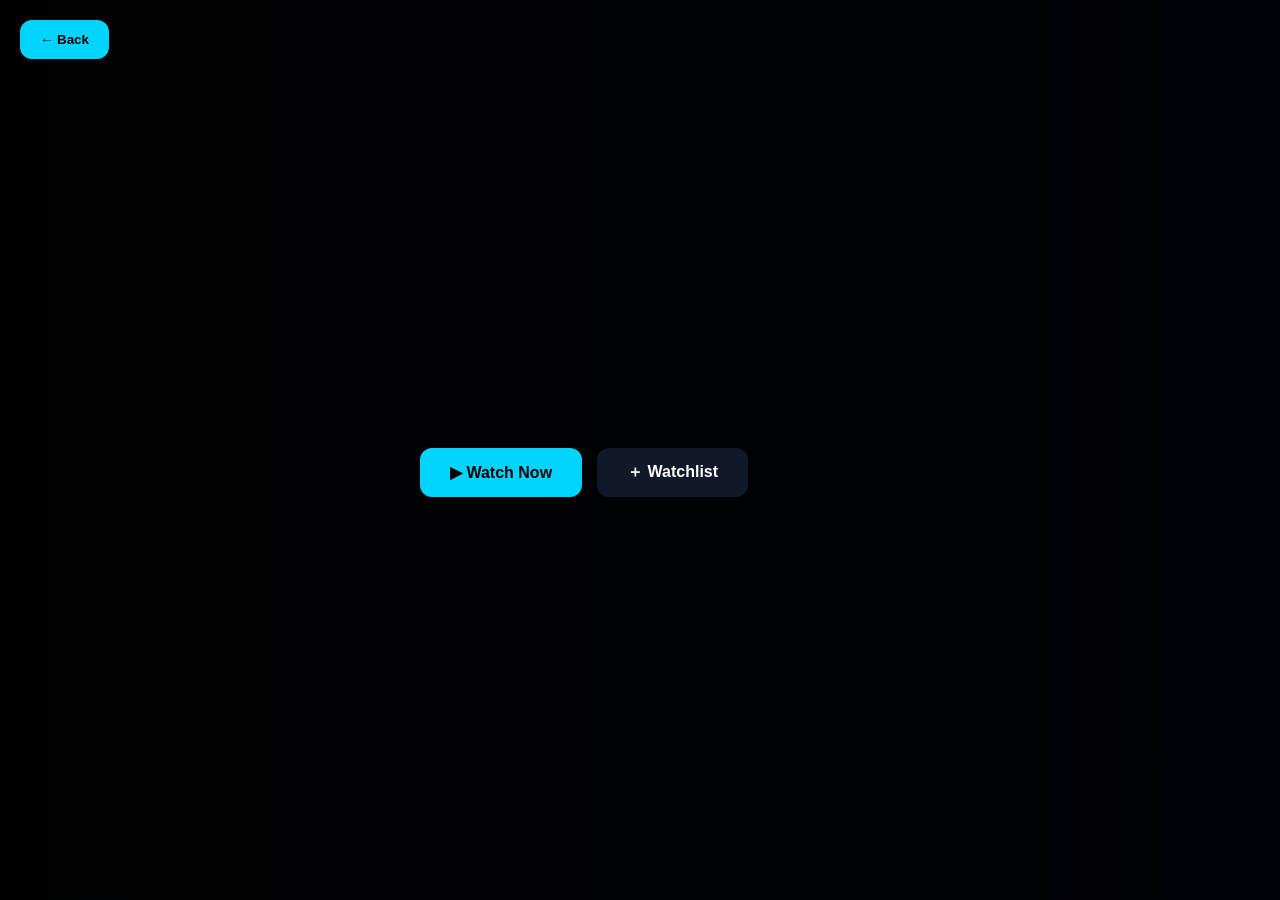
==== details.html @ 7b1274ec "Add files via upload" ====
<!DOCTYPE html>
<html lang="en">
<head>

<meta charset="UTF-8">
<meta name="viewport" content="width=device-width, initial-scale=1.0">

<title>Details</title>

<link rel="stylesheet" href="css/main.css">

<style>

.back-btn{
    position:fixed;
    top:20px;
    left:20px;
    z-index:9999;

    padding:12px 20px;

    border:none;
    border-radius:12px;

    background:#00d4ff;
    color:black;

    font-weight:600;

    cursor:pointer;

    transition:.3s;
}

.back-btn:hover{
    transform:translateY(-2px);
}

.details-backdrop{
    min-height:100vh;
    background-size:cover;
    background-position:center;
}

.details-overlay{

    min-height:100vh;

    background:linear-gradient(
        to right,
        rgba(0,0,0,.95),
        rgba(0,0,0,.65)
    );

    display:flex;
    align-items:center;
    gap:40px;

    padding:60px;
}

.poster{

    width:320px;

    border-radius:20px;

    box-shadow:
    0 10px 40px rgba(0,0,0,.5);

}

.info{

    max-width:700px;

}

.info h1{

    font-size:4rem;

    margin-bottom:15px;

}

.info p{

    line-height:1.8;

    margin-bottom:20px;

}

.meta{

    margin-bottom:25px;

    color:#ccc;

    font-size:18px;

}

#genres{

    display:flex;
    flex-wrap:wrap;
    gap:10px;

}

#genres span{

    background:#111827;

    padding:8px 15px;

    border-radius:999px;

    font-size:14px;

}

.actions{

    display:flex;

    gap:15px;

    margin-top:20px;

}

.actions button{

    padding:14px 30px;

    border:none;

    border-radius:12px;

    cursor:pointer;

    font-size:16px;

    font-weight:600;

}

.watch-btn{

    background:#00d4ff;

    color:black;

}

.watchlist-btn{

    background:#111827;

    color:white;

}

.watch-btn:hover,
.watchlist-btn:hover{

    transform:translateY(-2px);

}

@media(max-width:900px){

    .details-overlay{

        flex-direction:column;

        text-align:center;

        padding-top:120px;

    }

    .poster{

        width:260px;

    }

    .info h1{

        font-size:2.5rem;

    }

    #genres{

        justify-content:center;

    }

    .actions{

        justify-content:center;

    }

}

</style>

</head>

<body>

<button
class="back-btn"
onclick="history.back()"
>
← Back
</button>

<div
id="detailsPage"
class="details-backdrop"
>

<div class="details-overlay">

<img
id="poster"
class="poster"
>

<div class="info">

<h1 id="title"></h1>

<div
id="meta"
class="meta"
></div>

<p id="overview"></p>

<div id="genres"></div>

<div class="actions">

<button
id="watchNow"
class="watch-btn"
>
▶ Watch Now
</button>

<button
id="watchlistBtn"
class="watchlist-btn"
>
＋ Watchlist
</button>

</div>

</div>

</div>

</div>

<script src="js/tmdb.js"></script>
<script src="js/details.js"></script>

</body>
</html>
---- css/main.css ----
*{
margin:0;
padding:0;
box-sizing:border-box;
font-family:Segoe UI,sans-serif;
}

body{
background:#050816;
color:white;
overflow-x:hidden;
}

.header{
position:fixed;
top:0;
width:100%;
z-index:999;
display:flex;
justify-content:space-between;
align-items:center;
padding:15px 30px;
backdrop-filter:blur(15px);
background:rgba(0,0,0,.4);
}

.logo{
font-size:28px;
font-weight:bold;
color:#00d4ff;
}

.search-box input{
width:350px;
padding:12px;
border:none;
border-radius:12px;
background:#111827;
color:white;
}

.hero{
height:90vh;
background-size:cover;
background-position:center;
display:flex;
align-items:flex-end;
padding:80px;
}

.hero-overlay{
max-width:700px;
}

.hero h1{
font-size:4rem;
margin-bottom:20px;
}

.hero p{
line-height:1.7;
margin-bottom:25px;
}

.hero button{
padding:15px 35px;
border:none;
border-radius:12px;
background:#00d4ff;
cursor:pointer;
font-size:18px;
}

main{
padding:30px;
}

section{
margin-bottom:60px;
}

section h2{
margin-bottom:20px;
}

.row{
display:flex;
gap:15px;
overflow-x:auto;
padding-bottom:10px;
}

.card{
min-width:220px;
background:#0f172a;
border-radius:18px;
overflow:hidden;
cursor:pointer;
transition:.3s;
}

.card:hover{
transform:translateY(-10px);
}

.card img{
width:100%;
height:330px;
object-fit:cover;
}

.card-info{
padding:15px;
}

.card-title{
font-weight:bold;
margin-bottom:8px;
}

nav{
display:flex;
gap:20px;
}

nav a{
color:white;
text-decoration:none;
}

nav a:hover{
color:#00d4ff;
}
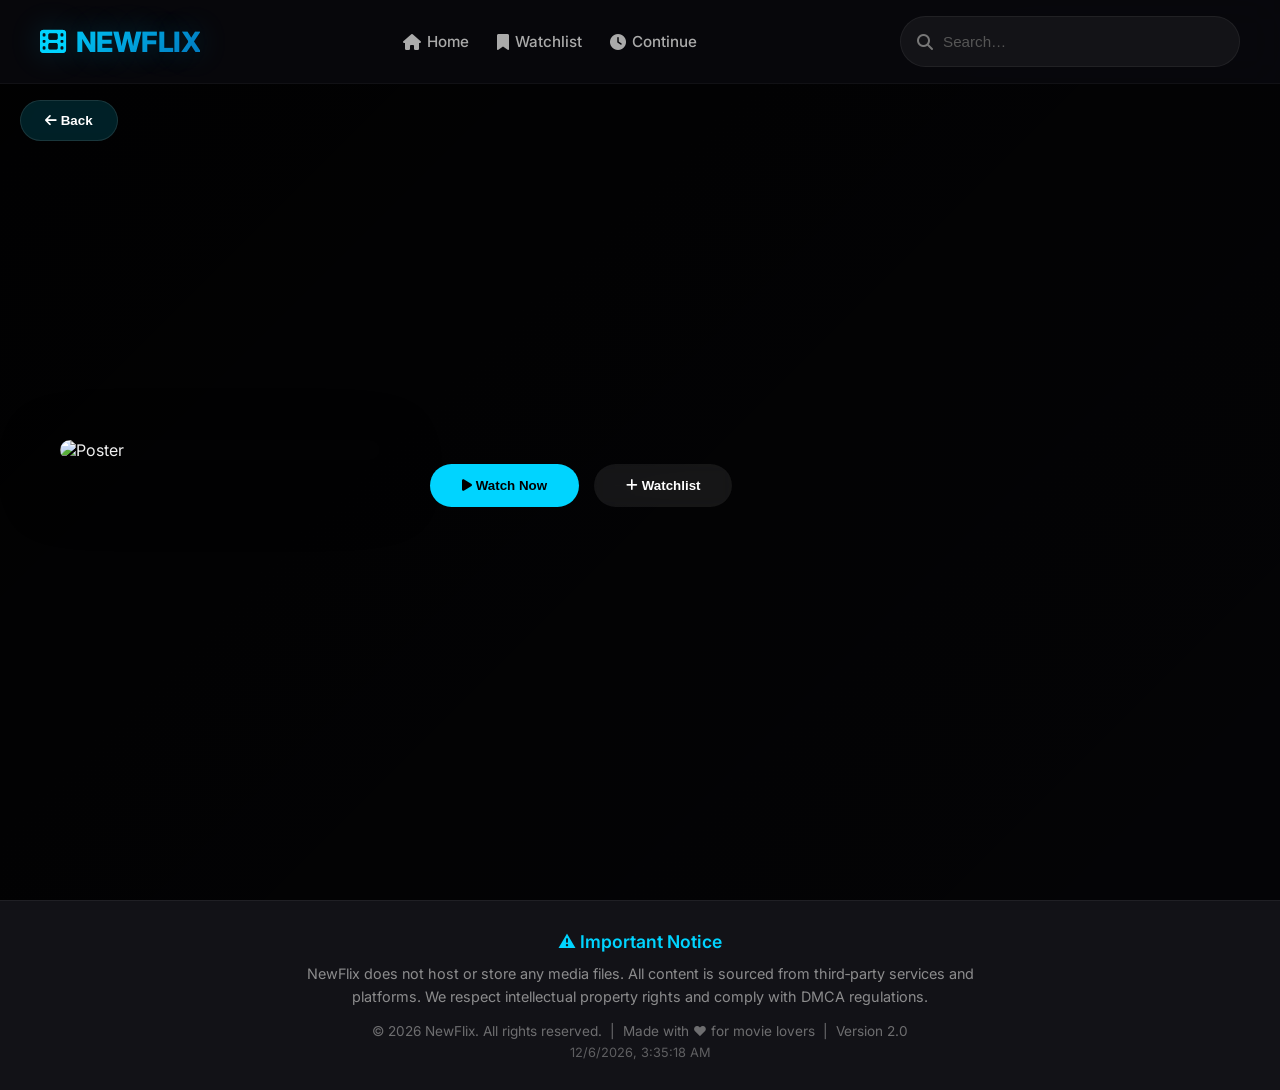
==== commit 5ba3d165: "Add files via upload" ====
--- a/details.html
+++ b/details.html
@@ -1,278 +1,115 @@
 <!DOCTYPE html>
 <html lang="en">
 <head>
+  <meta charset="UTF-8">
+  <meta name="viewport" content="width=device-width, initial-scale=1.0">
+  <title>NewFlix – Details</title>
+  <link rel="icon" href="data:image/svg+xml,<svg xmlns='http://www.w3.org/2000/svg' viewBox='0 0 100 100'><circle cx='50' cy='50' r='45' fill='%2300d4ff'/><polygon points='35,25 75,50 35,75' fill='white'/></svg>">
+  <link href="https://fonts.googleapis.com/css2?family=Inter:opsz@14..32&display=swap" rel="stylesheet">
+  <link rel="stylesheet" href="https://cdnjs.cloudflare.com/ajax/libs/font-awesome/6.5.1/css/all.min.css">
+  <link rel="stylesheet" href="css/main.css">
+  <style>
+    .back-btn {
+      position: fixed; top: 20px; left: 20px; z-index: 9999;
+      padding: 12px 24px; border: none; border-radius: 40px;
+      background: rgba(0, 212, 255, 0.15);
+      backdrop-filter: blur(12px);
+      color: #fff; font-weight: 600; cursor: pointer;
+      border: 1px solid rgba(255,255,255,0.1);
+      transition: all 0.3s;
+    }
+    .back-btn:hover { background: rgba(0, 212, 255, 0.3); transform: translateY(-2px); }
 
-<meta charset="UTF-8">
-<meta name="viewport" content="width=device-width, initial-scale=1.0">
+    .details-backdrop {
+      min-height: 100vh;
+      background-size: cover; background-position: center;
+    }
+    .details-overlay {
+      min-height: 100vh;
+      background: linear-gradient(135deg, rgba(0,0,0,0.92) 0%, rgba(0,0,0,0.6) 100%);
+      display: flex; align-items: center; gap: 50px;
+      padding: 80px 60px;
+    }
+    .poster {
+      width: 320px;
+      border-radius: 24px;
+      box-shadow: 0 20px 60px rgba(0,0,0,0.7);
+      transition: transform 0.3s;
+    }
+    .poster:hover { transform: scale(1.02); }
+    .info { max-width: 700px; }
+    .info h1 { font-size: 4rem; margin-bottom: 15px; letter-spacing: -1px; }
+    .info p { line-height: 1.8; opacity: 0.9; margin-bottom: 20px; }
+    .meta { display: flex; gap: 20px; margin-bottom: 25px; color: #aaa; font-size: 1rem; }
+    .meta span { background: rgba(255,255,255,0.06); padding: 6px 16px; border-radius: 40px; }
+    #genres { display: flex; flex-wrap: wrap; gap: 10px; }
+    #genres span { background: rgba(0, 212, 255, 0.15); padding: 8px 18px; border-radius: 40px; font-size: 0.9rem; backdrop-filter: blur(4px); }
+    .actions { display: flex; gap: 15px; margin-top: 30px; flex-wrap: wrap; }
+    .actions button { padding: 14px 32px; border: none; border-radius: 40px; cursor: pointer; font-weight: 600; transition: all 0.3s; }
+    .watch-btn { background: #00d4ff; color: #000; }
+    .watch-btn:hover { box-shadow: 0 0 30px rgba(0, 212, 255, 0.4); transform: translateY(-3px); }
+    .watchlist-btn { background: rgba(255,255,255,0.08); color: #fff; backdrop-filter: blur(8px); border: 1px solid rgba(255,255,255,0.1); }
+    .watchlist-btn:hover { background: rgba(255,255,255,0.2); transform: translateY(-3px); }
+    .watchlist-btn.in-watchlist { background: rgba(0, 212, 255, 0.2); border-color: #00d4ff; }
 
-<title>Details</title>
+    @media (max-width: 900px) {
+      .details-overlay { flex-direction: column; text-align: center; padding: 120px 30px 60px; }
+      .poster { width: 220px; }
+      .info h1 { font-size: 2.5rem; }
+      .meta { justify-content: center; flex-wrap: wrap; }
+      #genres { justify-content: center; }
+      .actions { justify-content: center; }
+    }
+  </style>
+</head>
+<body>
+  <!-- Fixed header (copied from index) -->
+  <header class="header" style="position:fixed; top:0; width:100%; z-index:999; display:flex; justify-content:space-between; align-items:center; padding:16px 40px; background:rgba(10,10,15,0.75); backdrop-filter:blur(20px); border-bottom:1px solid rgba(255,255,255,0.04);">
+    <div class="logo"><i class="fas fa-film"></i> NEWFLIX</div>
+    <nav>
+      <a href="index.html"><i class="fas fa-home"></i> Home</a>
+      <a href="watchlist.html"><i class="fas fa-bookmark"></i> Watchlist</a>
+      <a href="history.html"><i class="fas fa-clock"></i> Continue</a>
+    </nav>
+    <div class="search-box">
+      <i class="fas fa-search"></i>
+      <input type="text" id="searchInput" placeholder="Search…">
+    </div>
+  </header>
 
-<link rel="stylesheet" href="css/main.css">
+  <button class="back-btn" onclick="history.back()" style="margin-top:80px;"><i class="fas fa-arrow-left"></i> Back</button>
 
-<style>
+  <div id="detailsPage" class="details-backdrop">
+    <div class="details-overlay">
+      <img id="poster" class="poster" alt="Poster">
+      <div class="info">
+        <h1 id="title"></h1>
+        <div id="meta" class="meta"></div>
+        <p id="overview"></p>
+        <div id="genres"></div>
+        <div class="actions">
+          <button id="watchNow" class="watch-btn"><i class="fas fa-play"></i> Watch Now</button>
+          <button id="watchlistBtn" class="watchlist-btn"><i class="fas fa-plus"></i> Watchlist</button>
+        </div>
+      </div>
+    </div>
+  </div>
 
-.back-btn{
-    position:fixed;
-    top:20px;
-    left:20px;
-    z-index:9999;
+  <!-- Footer -->
+  <footer style="margin-top:0; padding:30px 20px; text-align:center; background:rgba(255,255,255,0.03); border-top:1px solid rgba(255,255,255,0.06); color:#aaa; font-family:'Inter', sans-serif;">
+    <div style="margin-bottom:10px; font-weight:600; color:#00d4ff; font-size:1.1rem;">⚠️ Important Notice</div>
+    <div style="max-width:700px; margin:0 auto 15px; font-size:0.9rem; line-height:1.6; opacity:0.8;">NewFlix does not host or store any media files. All content is sourced from third‑party services and platforms. We respect intellectual property rights and comply with DMCA regulations.</div>
+    <div style="font-size:0.85rem; opacity:0.6;">© <span id="current-year"></span> NewFlix. All rights reserved. &nbsp;|&nbsp; Made with ❤️ for movie lovers &nbsp;|&nbsp; Version 2.0</div>
+    <div id="datetime" style="font-size:0.8rem; margin-top:6px; opacity:0.5;"></div>
+  </footer>
 
-    padding:12px 20px;
+  <script>
+    document.getElementById('current-year').textContent = new Date().getFullYear();
+    function updateDateTime() { document.getElementById('datetime').textContent = new Date().toLocaleString(); }
+    updateDateTime(); setInterval(updateDateTime, 1000);
+  </script>
 
-    border:none;
-    border-radius:12px;
-
-    background:#00d4ff;
-    color:black;
-
-    font-weight:600;
-
-    cursor:pointer;
-
-    transition:.3s;
-}
-
-.back-btn:hover{
-    transform:translateY(-2px);
-}
-
-.details-backdrop{
-    min-height:100vh;
-    background-size:cover;
-    background-position:center;
-}
-
-.details-overlay{
-
-    min-height:100vh;
-
-    background:linear-gradient(
-        to right,
-        rgba(0,0,0,.95),
-        rgba(0,0,0,.65)
-    );
-
-    display:flex;
-    align-items:center;
-    gap:40px;
-
-    padding:60px;
-}
-
-.poster{
-
-    width:320px;
-
-    border-radius:20px;
-
-    box-shadow:
-    0 10px 40px rgba(0,0,0,.5);
-
-}
-
-.info{
-
-    max-width:700px;
-
-}
-
-.info h1{
-
-    font-size:4rem;
-
-    margin-bottom:15px;
-
-}
-
-.info p{
-
-    line-height:1.8;
-
-    margin-bottom:20px;
-
-}
-
-.meta{
-
-    margin-bottom:25px;
-
-    color:#ccc;
-
-    font-size:18px;
-
-}
-
-#genres{
-
-    display:flex;
-    flex-wrap:wrap;
-    gap:10px;
-
-}
-
-#genres span{
-
-    background:#111827;
-
-    padding:8px 15px;
-
-    border-radius:999px;
-
-    font-size:14px;
-
-}
-
-.actions{
-
-    display:flex;
-
-    gap:15px;
-
-    margin-top:20px;
-
-}
-
-.actions button{
-
-    padding:14px 30px;
-
-    border:none;
-
-    border-radius:12px;
-
-    cursor:pointer;
-
-    font-size:16px;
-
-    font-weight:600;
-
-}
-
-.watch-btn{
-
-    background:#00d4ff;
-
-    color:black;
-
-}
-
-.watchlist-btn{
-
-    background:#111827;
-
-    color:white;
-
-}
-
-.watch-btn:hover,
-.watchlist-btn:hover{
-
-    transform:translateY(-2px);
-
-}
-
-@media(max-width:900px){
-
-    .details-overlay{
-
-        flex-direction:column;
-
-        text-align:center;
-
-        padding-top:120px;
-
-    }
-
-    .poster{
-
-        width:260px;
-
-    }
-
-    .info h1{
-
-        font-size:2.5rem;
-
-    }
-
-    #genres{
-
-        justify-content:center;
-
-    }
-
-    .actions{
-
-        justify-content:center;
-
-    }
-
-}
-
-</style>
-
-</head>
-
-<body>
-
-<button
-class="back-btn"
-onclick="history.back()"
->
-← Back
-</button>
-
-<div
-id="detailsPage"
-class="details-backdrop"
->
-
-<div class="details-overlay">
-
-<img
-id="poster"
-class="poster"
->
-
-<div class="info">
-
-<h1 id="title"></h1>
-
-<div
-id="meta"
-class="meta"
-></div>
-
-<p id="overview"></p>
-
-<div id="genres"></div>
-
-<div class="actions">
-
-<button
-id="watchNow"
-class="watch-btn"
->
-▶ Watch Now
-</button>
-
-<button
-id="watchlistBtn"
-class="watchlist-btn"
->
-＋ Watchlist
-</button>
-
-</div>
-
-</div>
-
-</div>
-
-</div>
-
-<script src="js/tmdb.js"></script>
-<script src="js/details.js"></script>
-
+  <script src="js/tmdb.js"></script>
+  <script src="js/details.js"></script>
 </body>
 </html>
--- a/css/main.css
+++ b/css/main.css
@@ -1,133 +1,177 @@
-*{
-margin:0;
-padding:0;
-box-sizing:border-box;
-font-family:Segoe UI,sans-serif;
+* {
+  margin: 0;
+  padding: 0;
+  box-sizing: border-box;
+}
+body {
+  font-family: 'Inter', -apple-system, sans-serif;
+  background: #0a0a0f;
+  color: #f0f0f0;
+  overflow-x: hidden;
+  scroll-behavior: smooth;
 }
 
-body{
-background:#050816;
-color:white;
-overflow-x:hidden;
+::-webkit-scrollbar { width: 8px; }
+::-webkit-scrollbar-track { background: rgba(255,255,255,0.02); }
+::-webkit-scrollbar-thumb { background: rgba(0,212,255,0.3); border-radius: 40px; }
+
+/* ── Header ── */
+.header {
+  position: fixed; top:0; width:100%; z-index:999;
+  display:flex; justify-content:space-between; align-items:center;
+  padding: 16px 40px;
+  background: rgba(10, 10, 15, 0.75);
+  backdrop-filter: blur(20px);
+  border-bottom: 1px solid rgba(255,255,255,0.04);
+}
+.logo {
+  font-size: 28px;
+  font-weight: 800;
+  background: linear-gradient(135deg, #00d4ff 0%, #0077be 100%);
+  -webkit-background-clip: text;
+  -webkit-text-fill-color: transparent;
+  background-clip: text;
+  letter-spacing: -0.5px;
+  text-shadow: 0 0 30px rgba(0, 212, 255, 0.25);
+  display: flex;
+  align-items: center;
+  gap: 10px;
+}
+.logo i {
+  font-size: 26px;
+  color: #00d4ff;
+  -webkit-text-fill-color: #00d4ff;
 }
 
-.header{
-position:fixed;
-top:0;
-width:100%;
-z-index:999;
-display:flex;
-justify-content:space-between;
-align-items:center;
-padding:15px 30px;
-backdrop-filter:blur(15px);
-background:rgba(0,0,0,.4);
+nav { display: flex; gap: 28px; }
+nav a {
+  color: #aaa; text-decoration: none; font-weight: 500;
+  transition: 0.3s; font-size: 0.95rem;
+  display: flex; align-items: center; gap: 6px;
+}
+nav a:hover, nav a.active { color: #00d4ff; }
+nav a i { font-size: 1rem; }
+
+.search-box {
+  display: flex; align-items: center;
+  background: rgba(255,255,255,0.05);
+  border-radius: 40px;
+  padding: 6px 16px;
+  border: 1px solid rgba(255,255,255,0.06);
+  transition: 0.3s;
+}
+.search-box:focus-within { border-color: rgba(0,212,255,0.3); background: rgba(255,255,255,0.08); }
+.search-box i { color: #777; margin-right: 10px; }
+.search-box input {
+  background: transparent; border: none; padding: 10px 0; color: #fff;
+  width: 280px; outline: none; font-size: 0.95rem;
+}
+.search-box input::placeholder { color: #555; }
+
+/* ── Hero ── */
+.hero {
+  height: 90vh; min-height: 500px;
+  background-size: cover; background-position: center;
+  display: flex; align-items: flex-end;
+  padding: 80px 60px;
+  position: relative;
+}
+.hero::after {
+  content: ''; position: absolute; inset:0;
+  background: linear-gradient(180deg, transparent 30%, rgba(10,10,15,0.9) 100%);
+}
+.hero-overlay {
+  max-width: 700px;
+  position: relative; z-index: 2;
+  animation: fadeUp 0.8s ease;
+}
+@keyframes fadeUp {
+  from { opacity:0; transform: translateY(30px); }
+  to { opacity:1; transform: translateY(0); }
+}
+.hero h1 { font-size: 4.5rem; font-weight: 700; letter-spacing: -2px; margin-bottom: 20px; }
+.hero p { font-size: 1.1rem; line-height: 1.8; opacity: 0.8; max-width: 600px; margin-bottom: 30px; }
+.hero button {
+  padding: 14px 36px; border: none; border-radius: 40px;
+  background: #00d4ff; color: #000; font-weight: 600; font-size: 1rem;
+  cursor: pointer; transition: 0.3s;
+}
+.hero button:hover { box-shadow: 0 0 40px rgba(0,212,255,0.3); transform: scale(1.02); }
+
+/* ── Main sections ── */
+main { padding: 40px 30px; }
+section { margin-bottom: 60px; }
+section h2 {
+  font-size: 1.8rem; font-weight: 600; margin-bottom: 25px;
+  display: flex; align-items: center; gap: 12px;
+}
+section h2 i { color: #00d4ff; }
+
+/* ── Cards ── */
+.row {
+  display: flex; gap: 22px; overflow-x: auto;
+  padding-bottom: 12px;
+  scroll-snap-type: x mandatory;
+}
+.row > * { scroll-snap-align: start; }
+
+.card {
+  min-width: 210px; width: 210px;
+  background: rgba(255,255,255,0.04);
+  backdrop-filter: blur(12px);
+  border-radius: 20px;
+  overflow: hidden;
+  cursor: pointer;
+  transition: all 0.3s cubic-bezier(0.2, 0, 0, 1);
+  border: 1px solid rgba(255,255,255,0.04);
+}
+.card:hover {
+  transform: translateY(-12px) scale(1.02);
+  border-color: rgba(0,212,255,0.2);
+  box-shadow: 0 20px 60px rgba(0,0,0,0.5);
+}
+.card img {
+  width: 100%; height: 310px; object-fit: cover;
+  border-bottom: 1px solid rgba(255,255,255,0.04);
+}
+.card-info { padding: 16px; }
+.card-title {
+  font-weight: 600; font-size: 1rem;
+  display: -webkit-box; -webkit-line-clamp: 2; -webkit-box-orient: vertical; overflow: hidden;
+}
+.card-info p { font-size: 0.85rem; opacity: 0.6; margin-top: 4px; }
+
+/* ── Watchlist & History cards ── */
+#watchlistGrid .card { min-width: 200px; width: 200px; }
+#continueCard .card {
+  min-width: 100%; max-width: 500px;
+  display: flex; gap: 20px; align-items: center;
+  padding: 20px;
+}
+#continueCard .card img { width: 140px; height: 200px; border-radius: 12px; object-fit: cover; }
+#continueCard .card-info { flex:1; }
+#continueCard .card-info button {
+  margin-top: 12px; padding: 10px 24px; border: none; border-radius: 40px;
+  background: #00d4ff; color: #000; font-weight: 600; cursor: pointer; transition: 0.3s;
+}
+#continueCard .card-info button:hover { box-shadow: 0 0 30px rgba(0,212,255,0.3); }
+
+/* ── Responsive ── */
+@media (max-width: 900px) {
+  .header { flex-wrap: wrap; padding: 12px 20px; gap: 10px; }
+  .search-box { width: 100%; order: 3; }
+  .search-box input { width: 100%; }
+  nav { gap: 16px; }
+  .hero { padding: 60px 30px; height: 70vh; }
+  .hero h1 { font-size: 2.8rem; }
+  .card { min-width: 160px; width: 160px; }
+  .card img { height: 240px; }
 }
 
-.logo{
-font-size:28px;
-font-weight:bold;
-color:#00d4ff;
-}
-
-.search-box input{
-width:350px;
-padding:12px;
-border:none;
-border-radius:12px;
-background:#111827;
-color:white;
-}
-
-.hero{
-height:90vh;
-background-size:cover;
-background-position:center;
-display:flex;
-align-items:flex-end;
-padding:80px;
-}
-
-.hero-overlay{
-max-width:700px;
-}
-
-.hero h1{
-font-size:4rem;
-margin-bottom:20px;
-}
-
-.hero p{
-line-height:1.7;
-margin-bottom:25px;
-}
-
-.hero button{
-padding:15px 35px;
-border:none;
-border-radius:12px;
-background:#00d4ff;
-cursor:pointer;
-font-size:18px;
-}
-
-main{
-padding:30px;
-}
-
-section{
-margin-bottom:60px;
-}
-
-section h2{
-margin-bottom:20px;
-}
-
-.row{
-display:flex;
-gap:15px;
-overflow-x:auto;
-padding-bottom:10px;
-}
-
-.card{
-min-width:220px;
-background:#0f172a;
-border-radius:18px;
-overflow:hidden;
-cursor:pointer;
-transition:.3s;
-}
-
-.card:hover{
-transform:translateY(-10px);
-}
-
-.card img{
-width:100%;
-height:330px;
-object-fit:cover;
-}
-
-.card-info{
-padding:15px;
-}
-
-.card-title{
-font-weight:bold;
-margin-bottom:8px;
-}
-
-nav{
-display:flex;
-gap:20px;
-}
-
-nav a{
-color:white;
-text-decoration:none;
-}
-
-nav a:hover{
-color:#00d4ff;
+@media (max-width: 500px) {
+  .hero h1 { font-size: 2rem; }
+  .hero p { font-size: 0.95rem; }
+  .card { min-width: 140px; width: 140px; }
+  .card img { height: 200px; }
+  #continueCard .card { flex-direction: column; text-align: center; }
 }
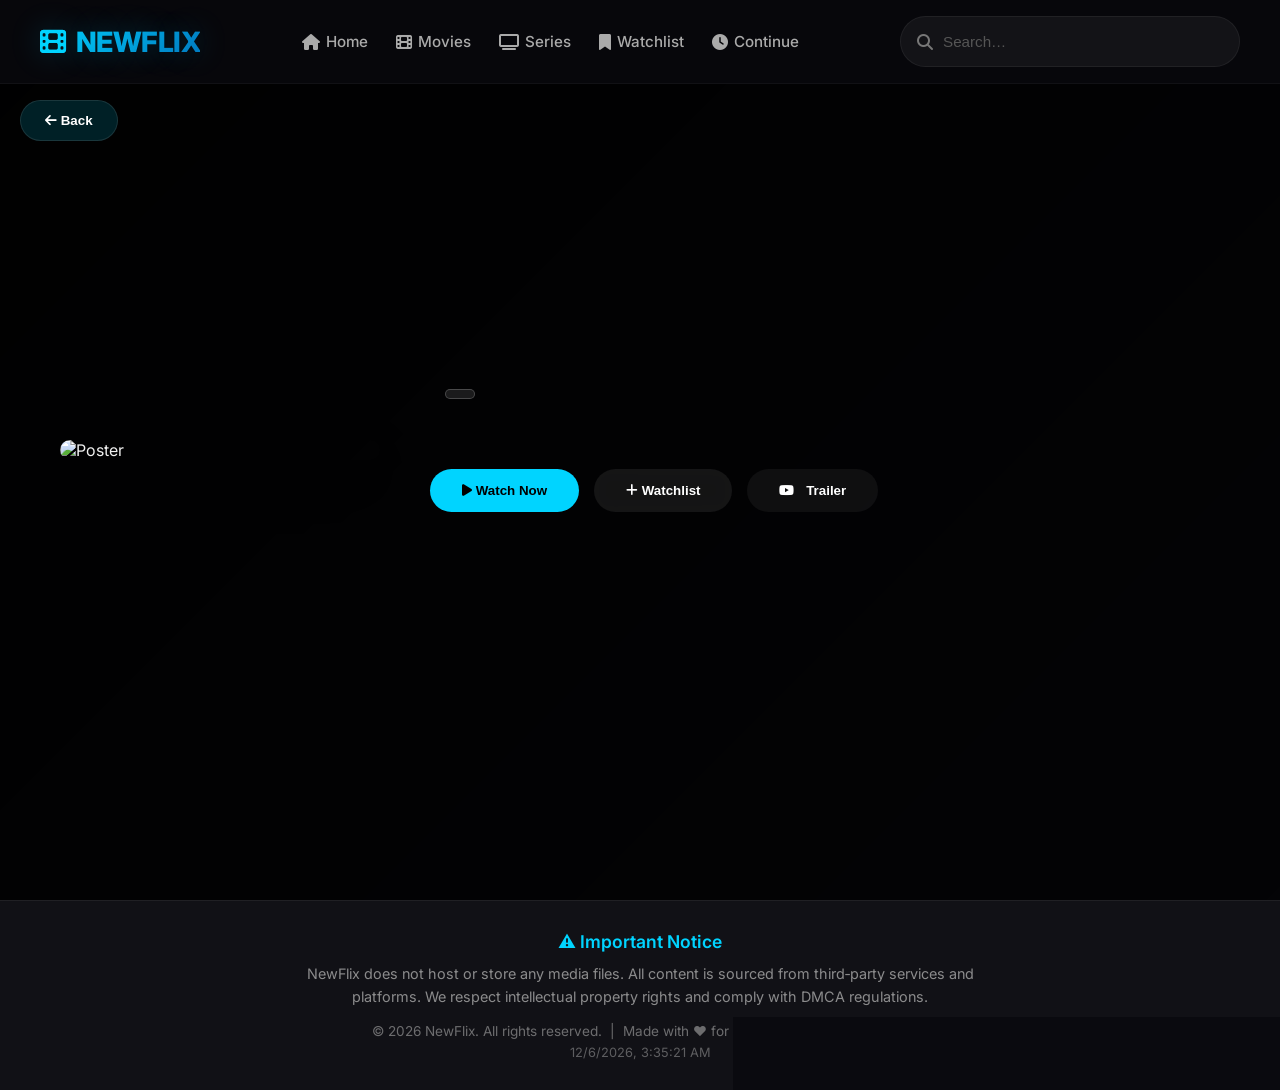
==== commit a1710d3c: "new design" ====
--- a/details.html
+++ b/details.html
@@ -38,12 +38,71 @@
     }
     .poster:hover { transform: scale(1.02); }
     .info { max-width: 700px; }
-    .info h1 { font-size: 4rem; margin-bottom: 15px; letter-spacing: -1px; }
+    .info h1 {
+      font-size: 4rem; margin-bottom: 15px; letter-spacing: -1px;
+      display: flex; align-items: center; gap: 15px; flex-wrap: wrap;
+    }
+    .rating-badge {
+      font-size: 0.9rem;
+      padding: 4px 14px;
+      border-radius: 40px;
+      font-weight: 600;
+      background: rgba(255,255,255,0.1);
+      border: 1px solid rgba(255,255,255,0.2);
+      color: #fff;
+      display: inline-block;
+    }
+    .rating-badge.g { background: rgba(0,200,80,0.3); border-color: #00c850; color: #00c850; }
+    .rating-badge.pg { background: rgba(0,200,80,0.2); border-color: #00c850; color: #00c850; }
+    .rating-badge.pg13 { background: rgba(255,200,0,0.3); border-color: #ffcc00; color: #ffcc00; }
+    .rating-badge.r { background: rgba(255,50,50,0.3); border-color: #ff3333; color: #ff3333; }
+    .rating-badge.nc17 { background: rgba(255,0,0,0.4); border-color: #ff0000; color: #ff0000; }
+    .rating-badge.unrated { background: rgba(150,150,150,0.3); border-color: #999; color: #999; }
+
     .info p { line-height: 1.8; opacity: 0.9; margin-bottom: 20px; }
-    .meta { display: flex; gap: 20px; margin-bottom: 25px; color: #aaa; font-size: 1rem; }
+    .meta { display: flex; gap: 20px; margin-bottom: 25px; color: #aaa; font-size: 1rem; flex-wrap: wrap; }
     .meta span { background: rgba(255,255,255,0.06); padding: 6px 16px; border-radius: 40px; }
     #genres { display: flex; flex-wrap: wrap; gap: 10px; }
     #genres span { background: rgba(0, 212, 255, 0.15); padding: 8px 18px; border-radius: 40px; font-size: 0.9rem; backdrop-filter: blur(4px); }
+
+    /* Parental Guidance */
+    #parentalGuidance {
+      margin-top: 20px;
+      background: rgba(255,255,255,0.03);
+      border-radius: 16px;
+      padding: 16px 20px;
+      border-left: 3px solid #00d4ff;
+    }
+    #parentalGuidance .pg-header {
+      display: flex; align-items: center; gap: 12px; margin-bottom: 8px;
+    }
+    #parentalGuidance .pg-header i {
+      color: #00d4ff; font-size: 1.2rem;
+    }
+    #parentalGuidance .pg-header strong {
+      font-size: 1.1rem;
+    }
+    #parentalGuidance #pgRating {
+      font-size: 0.8rem;
+      padding: 2px 12px;
+      border-radius: 40px;
+      font-weight: 600;
+    }
+    #pgDescription {
+      font-size: 0.95rem; opacity: 0.8; margin: 0 0 10px 0;
+    }
+    #pgTags {
+      display: flex; flex-wrap: wrap; gap: 8px;
+    }
+    #pgTags span {
+      background: rgba(0, 212, 255, 0.1);
+      border: 1px solid rgba(0, 212, 255, 0.15);
+      padding: 4px 14px;
+      border-radius: 40px;
+      font-size: 0.8rem;
+      color: #aaa;
+    }
+
     .actions { display: flex; gap: 15px; margin-top: 30px; flex-wrap: wrap; }
     .actions button { padding: 14px 32px; border: none; border-radius: 40px; cursor: pointer; font-weight: 600; transition: all 0.3s; }
     .watch-btn { background: #00d4ff; color: #000; }
@@ -51,26 +110,84 @@
     .watchlist-btn { background: rgba(255,255,255,0.08); color: #fff; backdrop-filter: blur(8px); border: 1px solid rgba(255,255,255,0.1); }
     .watchlist-btn:hover { background: rgba(255,255,255,0.2); transform: translateY(-3px); }
     .watchlist-btn.in-watchlist { background: rgba(0, 212, 255, 0.2); border-color: #00d4ff; }
+    .trailer-btn {
+      background: rgba(255,255,255,0.05);
+      color: #fff;
+      border: 1px solid rgba(255,255,255,0.15);
+    }
+    .trailer-btn:hover { background: rgba(255,255,255,0.15); transform: translateY(-3px); }
+    .trailer-btn i { margin-right: 8px; }
+
+    /* Trailer Modal */
+    .trailer-modal {
+      display: none;
+      position: fixed;
+      z-index: 10000;
+      left: 0; top: 0;
+      width: 100%; height: 100%;
+      background: rgba(0,0,0,0.85);
+      backdrop-filter: blur(8px);
+      justify-content: center;
+      align-items: center;
+      flex-direction: column;
+    }
+    .trailer-modal.show { display: flex; }
+    .trailer-modal iframe {
+      width: 80%;
+      max-width: 900px;
+      height: 70vh;
+      border: none;
+      border-radius: 20px;
+      box-shadow: 0 30px 80px rgba(0,0,0,0.8);
+    }
+    .trailer-close {
+      position: absolute;
+      top: 30px;
+      right: 40px;
+      font-size: 3rem;
+      color: #fff;
+      cursor: pointer;
+      transition: 0.3s;
+      background: none;
+      border: none;
+    }
+    .trailer-close:hover { transform: rotate(90deg); color: #00d4ff; }
+    .trailer-fallback {
+      margin-top: 20px;
+      color: #aaa;
+      font-size: 1rem;
+    }
+    .trailer-fallback a {
+      color: #00d4ff;
+      text-decoration: none;
+      font-weight: 600;
+    }
+    .trailer-fallback a:hover { text-decoration: underline; }
 
     @media (max-width: 900px) {
       .details-overlay { flex-direction: column; text-align: center; padding: 120px 30px 60px; }
       .poster { width: 220px; }
-      .info h1 { font-size: 2.5rem; }
+      .info h1 { font-size: 2.5rem; justify-content: center; }
       .meta { justify-content: center; flex-wrap: wrap; }
       #genres { justify-content: center; }
       .actions { justify-content: center; }
+      .trailer-modal iframe { width: 95%; height: 50vh; }
+      .trailer-close { top: 20px; right: 20px; font-size: 2.5rem; }
+      #parentalGuidance { text-align: left; }
+      #pgTags { justify-content: center; }
     }
   </style>
 </head>
 <body>
-  <!-- Fixed header (copied from index) -->
   <header class="header" style="position:fixed; top:0; width:100%; z-index:999; display:flex; justify-content:space-between; align-items:center; padding:16px 40px; background:rgba(10,10,15,0.75); backdrop-filter:blur(20px); border-bottom:1px solid rgba(255,255,255,0.04);">
     <div class="logo"><i class="fas fa-film"></i> NEWFLIX</div>
-    <nav>
-      <a href="index.html"><i class="fas fa-home"></i> Home</a>
-      <a href="watchlist.html"><i class="fas fa-bookmark"></i> Watchlist</a>
-      <a href="history.html"><i class="fas fa-clock"></i> Continue</a>
-    </nav>
+<nav>
+  <a href="index.html"><i class="fas fa-home"></i> Home</a>
+  <a href="movies.html"><i class="fas fa-film"></i> Movies</a>
+  <a href="series.html"><i class="fas fa-tv"></i> Series</a>
+  <a href="watchlist.html"><i class="fas fa-bookmark"></i> Watchlist</a>
+  <a href="history.html"><i class="fas fa-clock"></i> Continue</a>
+</nav>
     <div class="search-box">
       <i class="fas fa-search"></i>
       <input type="text" id="searchInput" placeholder="Search…">
@@ -79,17 +196,49 @@
 
   <button class="back-btn" onclick="history.back()" style="margin-top:80px;"><i class="fas fa-arrow-left"></i> Back</button>
 
+  <!-- Trailer Modal -->
+  <div id="trailerModal" class="trailer-modal">
+    <button class="trailer-close" id="closeTrailer">&times;</button>
+    <!-- FIX: added referrerpolicy and use youtube-nocookie -->
+    <iframe
+      id="trailerIframe"
+      src=""
+      allowfullscreen
+      referrerpolicy="strict-origin-when-cross-origin"
+    ></iframe>
+    <div class="trailer-fallback">
+      <i class="fab fa-youtube"></i> Can't watch the trailer? 
+      <a href="#" id="youtubeFallbackLink" target="_blank">Watch on YouTube</a>
+    </div>
+  </div>
+
   <div id="detailsPage" class="details-backdrop">
     <div class="details-overlay">
       <img id="poster" class="poster" alt="Poster">
       <div class="info">
-        <h1 id="title"></h1>
+        <h1>
+          <span id="title"></span>
+          <span id="ratingBadge" class="rating-badge"></span>
+        </h1>
         <div id="meta" class="meta"></div>
         <p id="overview"></p>
         <div id="genres"></div>
+
+        <!-- Parental Guidance section -->
+        <div id="parentalGuidance" style="display:none;">
+          <div class="pg-header">
+            <i class="fas fa-shield-alt"></i>
+            <strong>Parental Guidance</strong>
+            <span id="pgRating" class="rating-badge"></span>
+          </div>
+          <p id="pgDescription"></p>
+          <div id="pgTags"></div>
+        </div>
+
         <div class="actions">
           <button id="watchNow" class="watch-btn"><i class="fas fa-play"></i> Watch Now</button>
           <button id="watchlistBtn" class="watchlist-btn"><i class="fas fa-plus"></i> Watchlist</button>
+          <button id="trailerBtn" class="trailer-btn"><i class="fab fa-youtube"></i> Trailer</button>
         </div>
       </div>
     </div>
--- a/css/main.css
+++ b/css/main.css
@@ -9,21 +9,64 @@
   color: #f0f0f0;
   overflow-x: hidden;
   scroll-behavior: smooth;
-}
-
+  /* Page fade-in animation */
+  animation: fadeInPage 0.8s ease-out forwards;
+}
+
+/* ── Custom scrollbar ── */
 ::-webkit-scrollbar { width: 8px; }
 ::-webkit-scrollbar-track { background: rgba(255,255,255,0.02); }
 ::-webkit-scrollbar-thumb { background: rgba(0,212,255,0.3); border-radius: 40px; }
 
-/* ── Header ── */
+/* ── Keyframes ── */
+@keyframes fadeInPage {
+  0% { opacity: 0; }
+  100% { opacity: 1; }
+}
+
+@keyframes slideUpFade {
+  0% { opacity: 0; transform: translateY(30px); }
+  100% { opacity: 1; transform: translateY(0); }
+}
+
+@keyframes pulseBtn {
+  0% { box-shadow: 0 0 0 0 rgba(0, 212, 255, 0.4); }
+  70% { box-shadow: 0 0 0 20px rgba(0, 212, 255, 0); }
+  100% { box-shadow: 0 0 0 0 rgba(0, 212, 255, 0); }
+}
+
+@keyframes gradientMove {
+  0% { background-position: 0% 50%; }
+  100% { background-position: 100% 50%; }
+}
+
+@keyframes spinReel {
+  0% { transform: rotate(0deg); }
+  100% { transform: rotate(360deg); }
+}
+
+@keyframes logoGlow {
+  0% { filter: drop-shadow(0 0 5px rgba(0, 212, 255, 0.2)); }
+  100% { filter: drop-shadow(0 0 25px rgba(0, 212, 255, 0.6)); }
+}
+
+@keyframes expandLine {
+  0% { width: 0; }
+  100% { width: 60px; }
+}
+
+/* ── Header (with animated gradient) ── */
 .header {
   position: fixed; top:0; width:100%; z-index:999;
   display:flex; justify-content:space-between; align-items:center;
   padding: 16px 40px;
-  background: rgba(10, 10, 15, 0.75);
-  backdrop-filter: blur(20px);
+  background: linear-gradient(90deg, rgba(10,10,15,0.85), rgba(0,40,60,0.85), rgba(10,10,15,0.85));
+  background-size: 300% 100%;
+  animation: gradientMove 8s ease-in-out infinite alternate;
   border-bottom: 1px solid rgba(255,255,255,0.04);
 }
+
+/* ── Logo (animated) ── */
 .logo {
   font-size: 28px;
   font-weight: 800;
@@ -36,13 +79,16 @@
   display: flex;
   align-items: center;
   gap: 10px;
+  animation: logoGlow 3s ease-in-out infinite alternate;
 }
 .logo i {
   font-size: 26px;
   color: #00d4ff;
   -webkit-text-fill-color: #00d4ff;
-}
-
+  animation: spinReel 6s linear infinite;
+}
+
+/* ── Navigation ── */
 nav { display: flex; gap: 28px; }
 nav a {
   color: #aaa; text-decoration: none; font-weight: 500;
@@ -52,6 +98,7 @@
 nav a:hover, nav a.active { color: #00d4ff; }
 nav a i { font-size: 1rem; }
 
+/* ── Search box ── */
 .search-box {
   display: flex; align-items: center;
   background: rgba(255,255,255,0.05);
@@ -68,7 +115,7 @@
 }
 .search-box input::placeholder { color: #555; }
 
-/* ── Hero ── */
+/* ── Hero (animated elements) ── */
 .hero {
   height: 90vh; min-height: 500px;
   background-size: cover; background-position: center;
@@ -83,31 +130,52 @@
 .hero-overlay {
   max-width: 700px;
   position: relative; z-index: 2;
-  animation: fadeUp 0.8s ease;
-}
-@keyframes fadeUp {
-  from { opacity:0; transform: translateY(30px); }
-  to { opacity:1; transform: translateY(0); }
-}
-.hero h1 { font-size: 4.5rem; font-weight: 700; letter-spacing: -2px; margin-bottom: 20px; }
-.hero p { font-size: 1.1rem; line-height: 1.8; opacity: 0.8; max-width: 600px; margin-bottom: 30px; }
+}
+.hero h1 {
+  font-size: 4.5rem; font-weight: 700; letter-spacing: -2px; margin-bottom: 20px;
+  animation: slideUpFade 1s ease-out forwards;
+  opacity: 0;
+}
+.hero p {
+  font-size: 1.1rem; line-height: 1.8; opacity: 0.8; max-width: 600px; margin-bottom: 30px;
+  animation: slideUpFade 1s ease-out 0.3s forwards;
+  opacity: 0;
+}
 .hero button {
   padding: 14px 36px; border: none; border-radius: 40px;
   background: #00d4ff; color: #000; font-weight: 600; font-size: 1rem;
   cursor: pointer; transition: 0.3s;
-}
-.hero button:hover { box-shadow: 0 0 40px rgba(0,212,255,0.3); transform: scale(1.02); }
+  animation: slideUpFade 1s ease-out 0.6s forwards, pulseBtn 2.5s ease-in-out 1.5s infinite;
+  opacity: 0;
+}
+.hero button:hover {
+  box-shadow: 0 0 50px rgba(0,212,255,0.5);
+  transform: scale(1.05);
+}
 
 /* ── Main sections ── */
 main { padding: 40px 30px; }
 section { margin-bottom: 60px; }
+
+/* ── Section titles with animated underline ── */
 section h2 {
   font-size: 1.8rem; font-weight: 600; margin-bottom: 25px;
   display: flex; align-items: center; gap: 12px;
+  position: relative;
 }
 section h2 i { color: #00d4ff; }
-
-/* ── Cards ── */
+section h2::after {
+  content: '';
+  display: block;
+  width: 60px;
+  height: 3px;
+  background: #00d4ff;
+  border-radius: 4px;
+  margin-top: 5px;
+  animation: expandLine 0.8s ease-out forwards;
+}
+
+/* ── Cards (with enhanced hover) ── */
 .row {
   display: flex; gap: 22px; overflow-x: auto;
   padding-bottom: 12px;
@@ -122,17 +190,21 @@
   border-radius: 20px;
   overflow: hidden;
   cursor: pointer;
-  transition: all 0.3s cubic-bezier(0.2, 0, 0, 1);
+  transition: all 0.4s cubic-bezier(0.2, 0, 0, 1);
   border: 1px solid rgba(255,255,255,0.04);
 }
 .card:hover {
-  transform: translateY(-12px) scale(1.02);
-  border-color: rgba(0,212,255,0.2);
-  box-shadow: 0 20px 60px rgba(0,0,0,0.5);
+  transform: translateY(-12px) scale(1.03);
+  border-color: rgba(0,212,255,0.4);
+  box-shadow: 0 20px 50px rgba(0,212,255,0.15);
 }
 .card img {
   width: 100%; height: 310px; object-fit: cover;
   border-bottom: 1px solid rgba(255,255,255,0.04);
+  transition: 0.3s;
+}
+.card:hover img {
+  filter: brightness(1.1);
 }
 .card-info { padding: 16px; }
 .card-title {
@@ -154,7 +226,15 @@
   margin-top: 12px; padding: 10px 24px; border: none; border-radius: 40px;
   background: #00d4ff; color: #000; font-weight: 600; cursor: pointer; transition: 0.3s;
 }
-#continueCard .card-info button:hover { box-shadow: 0 0 30px rgba(0,212,255,0.3); }
+#continueCard .card-info button:hover { box-shadow: 0 0 30px rgba(0,212,255,0.3); transform: scale(1.02); }
+
+/* ── Delete buttons (continue & watchlist) ── */
+.delete-btn, .remove-continue-btn {
+  transition: 0.3s;
+}
+.delete-btn:hover, .remove-continue-btn:hover {
+  transform: scale(1.15);
+}
 
 /* ── Responsive ── */
 @media (max-width: 900px) {
@@ -174,4 +254,142 @@
   .card { min-width: 140px; width: 140px; }
   .card img { height: 200px; }
   #continueCard .card { flex-direction: column; text-align: center; }
+}
+
+/* ─── Carousel ─── */
+.carousel-container {
+  position: relative;
+  width: 100%;
+  height: 100%;
+  overflow: hidden;
+}
+
+.carousel-slides {
+  display: flex;
+  width: 100%;
+  height: 100%;
+  transition: transform 0.7s cubic-bezier(0.25, 0.46, 0.45, 0.94);
+}
+
+.carousel-slide {
+  flex: 0 0 100%;
+  height: 90vh;
+  min-height: 500px;
+  background-size: cover;
+  background-position: center;
+  position: relative;
+  display: flex;
+  align-items: flex-end;
+  padding: 80px 60px;
+}
+
+.carousel-slide::after {
+  content: '';
+  position: absolute;
+  inset: 0;
+  background: linear-gradient(180deg, transparent 30%, rgba(10,10,15,0.9) 100%);
+  pointer-events: none;
+}
+
+.carousel-slide .hero-overlay {
+  position: relative;
+  z-index: 2;
+  max-width: 700px;
+  animation: slideUpFade 0.7s ease-out forwards;
+}
+
+.carousel-slide .hero-overlay h1 {
+  font-size: 4.5rem;
+  font-weight: 700;
+  letter-spacing: -2px;
+  margin-bottom: 20px;
+}
+
+.carousel-slide .hero-overlay p {
+  font-size: 1.1rem;
+  line-height: 1.8;
+  opacity: 0.8;
+  max-width: 600px;
+  margin-bottom: 30px;
+}
+
+.carousel-btn {
+  padding: 14px 36px;
+  border: none;
+  border-radius: 40px;
+  background: #00d4ff;
+  color: #000;
+  font-weight: 600;
+  font-size: 1rem;
+  cursor: pointer;
+  transition: 0.3s;
+}
+.carousel-btn:hover {
+  box-shadow: 0 0 40px rgba(0,212,255,0.4);
+  transform: scale(1.05);
+}
+
+/* Navigation arrows */
+.carousel-arrow {
+  position: absolute;
+  top: 50%;
+  transform: translateY(-50%);
+  background: rgba(0,0,0,0.4);
+  backdrop-filter: blur(8px);
+  color: #fff;
+  border: 1px solid rgba(255,255,255,0.1);
+  border-radius: 50%;
+  width: 50px;
+  height: 50px;
+  font-size: 1.5rem;
+  cursor: pointer;
+  z-index: 10;
+  transition: 0.3s;
+  display: flex;
+  align-items: center;
+  justify-content: center;
+}
+.carousel-arrow:hover {
+  background: rgba(0,212,255,0.3);
+  border-color: #00d4ff;
+}
+.carousel-arrow.left { left: 20px; }
+.carousel-arrow.right { right: 20px; }
+
+/* Dots */
+.carousel-dots {
+  position: absolute;
+  bottom: 30px;
+  left: 50%;
+  transform: translateX(-50%);
+  display: flex;
+  gap: 12px;
+  z-index: 10;
+}
+.carousel-dots .dot {
+  width: 12px;
+  height: 12px;
+  border-radius: 50%;
+  background: rgba(255,255,255,0.3);
+  cursor: pointer;
+  transition: 0.3s;
+}
+.carousel-dots .dot.active {
+  background: #00d4ff;
+  box-shadow: 0 0 20px rgba(0,212,255,0.5);
+}
+.carousel-dots .dot:hover {
+  transform: scale(1.2);
+}
+
+/* Responsive */
+@media (max-width: 900px) {
+  .carousel-slide { padding: 60px 30px; height: 70vh; }
+  .carousel-slide .hero-overlay h1 { font-size: 2.8rem; }
+  .carousel-arrow { width: 40px; height: 40px; font-size: 1rem; }
+}
+@media (max-width: 500px) {
+  .carousel-slide .hero-overlay h1 { font-size: 2rem; }
+  .carousel-slide .hero-overlay p { font-size: 0.95rem; }
+  .carousel-arrow { display: none; }
 }
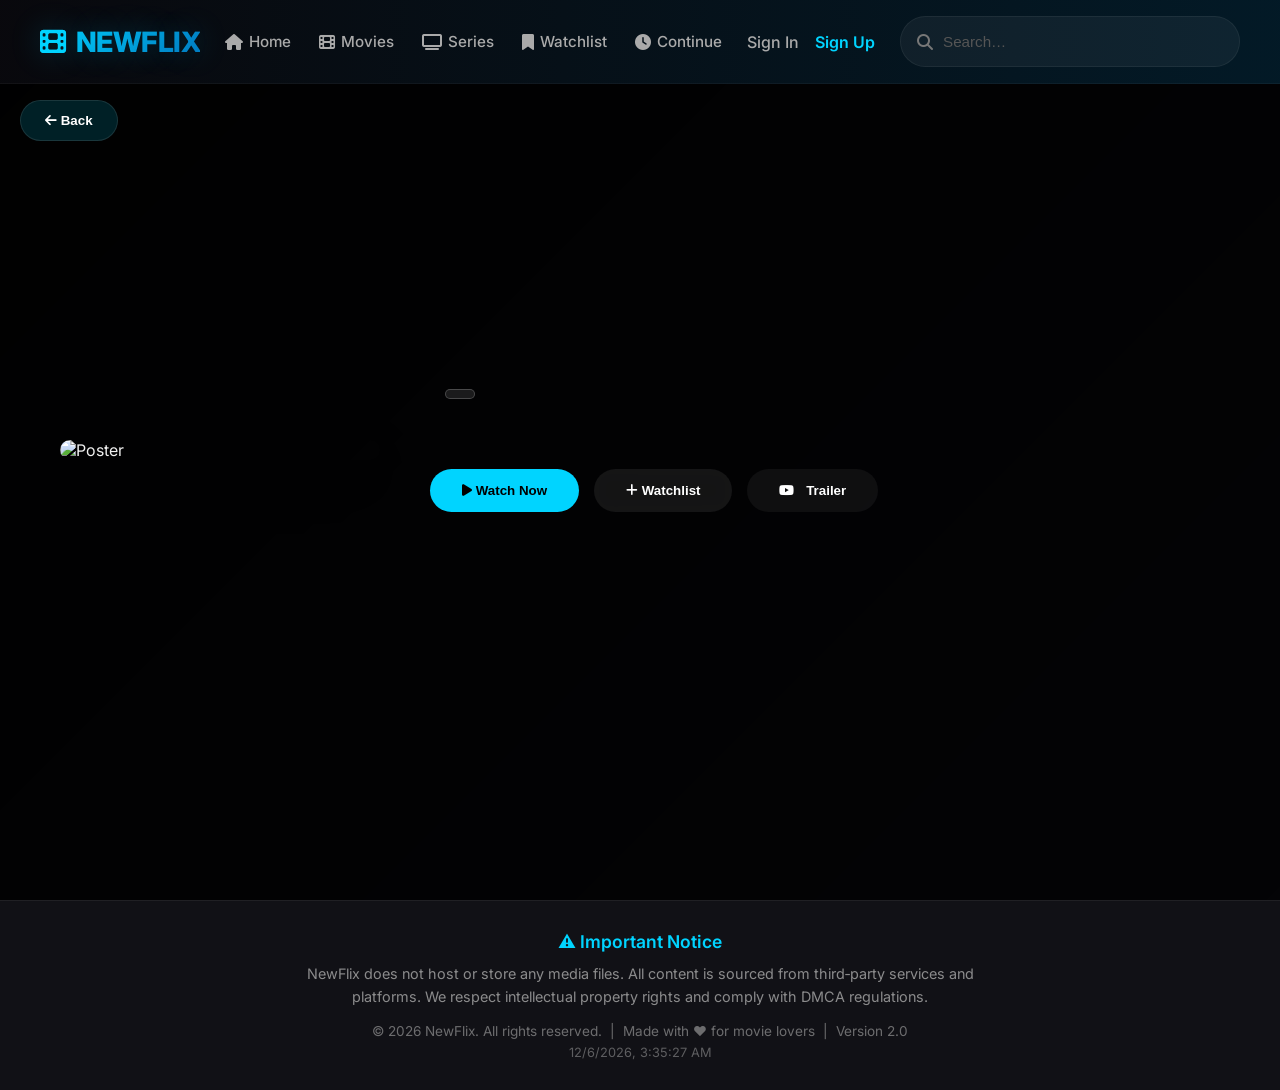
==== commit a4096953: "added backend added a database to handle data" ====
--- a/details.html
+++ b/details.html
@@ -179,20 +179,21 @@
   </style>
 </head>
 <body>
-  <header class="header" style="position:fixed; top:0; width:100%; z-index:999; display:flex; justify-content:space-between; align-items:center; padding:16px 40px; background:rgba(10,10,15,0.75); backdrop-filter:blur(20px); border-bottom:1px solid rgba(255,255,255,0.04);">
-    <div class="logo"><i class="fas fa-film"></i> NEWFLIX</div>
-<nav>
-  <a href="index.html"><i class="fas fa-home"></i> Home</a>
-  <a href="movies.html"><i class="fas fa-film"></i> Movies</a>
-  <a href="series.html"><i class="fas fa-tv"></i> Series</a>
-  <a href="watchlist.html"><i class="fas fa-bookmark"></i> Watchlist</a>
-  <a href="history.html"><i class="fas fa-clock"></i> Continue</a>
-</nav>
-    <div class="search-box">
-      <i class="fas fa-search"></i>
-      <input type="text" id="searchInput" placeholder="Search…">
-    </div>
-  </header>
+<header class="header">
+  <div class="logo"><i class="fas fa-film"></i> NEWFLIX</div>
+  <nav>
+    <a href="index.html"><i class="fas fa-home"></i> Home</a>
+    <a href="movies.html"><i class="fas fa-film"></i> Movies</a>
+    <a href="series.html"><i class="fas fa-tv"></i> Series</a>
+    <a href="watchlist.html"><i class="fas fa-bookmark"></i> Watchlist</a>
+    <a href="history.html"><i class="fas fa-clock"></i> Continue</a>
+  </nav>
+  <div class="search-box">
+    <i class="fas fa-search"></i>
+    <input type="text" id="searchInput" placeholder="Search…">
+  </div>
+  <!-- auth links will be injected here by JS -->
+</header>
 
   <button class="back-btn" onclick="history.back()" style="margin-top:80px;"><i class="fas fa-arrow-left"></i> Back</button>
 
@@ -259,6 +260,10 @@
   </script>
 
   <script src="js/tmdb.js"></script>
+  <script src="js/app.js"></script>
+  <script src="js/streamflix_live_search.js"></script>
+  <script src="js/airtable.js"></script>
+  <script src="js/auth.js"></script>
   <script src="js/details.js"></script>
 </body>
 </html>
